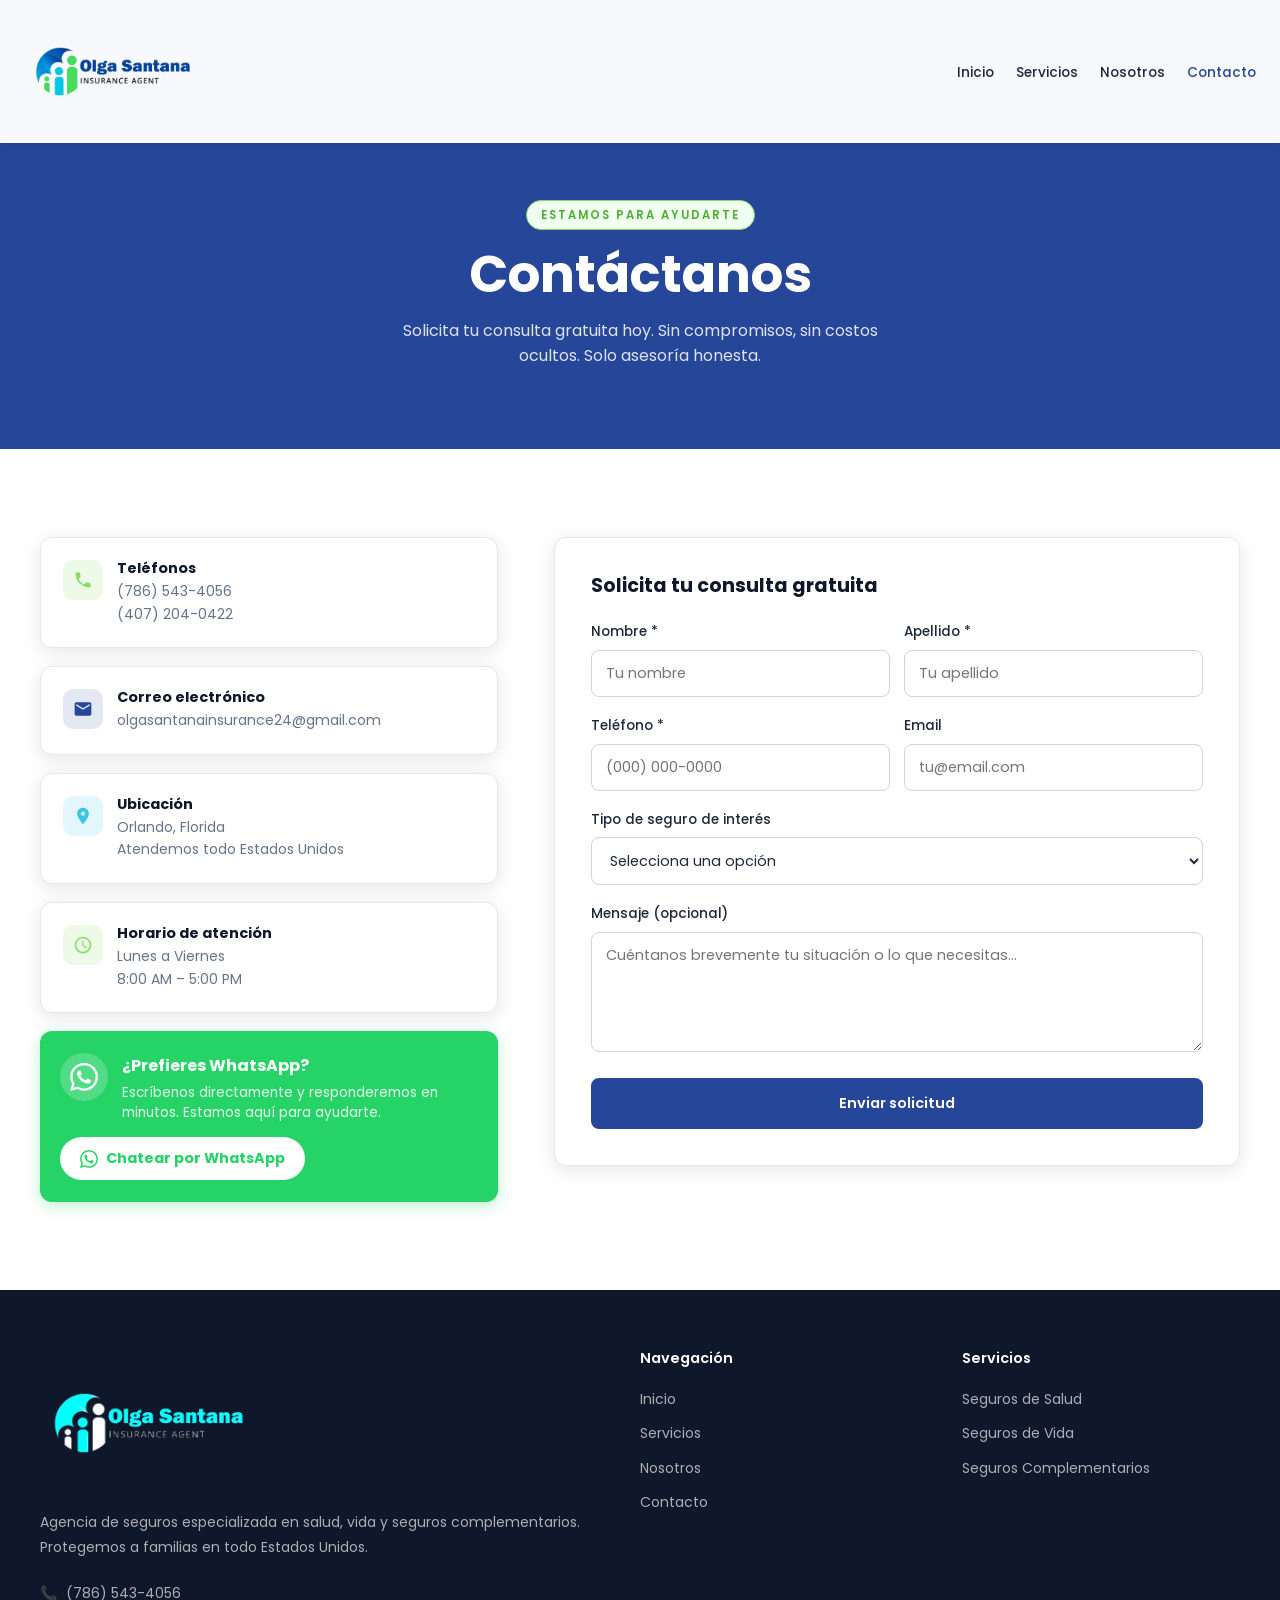
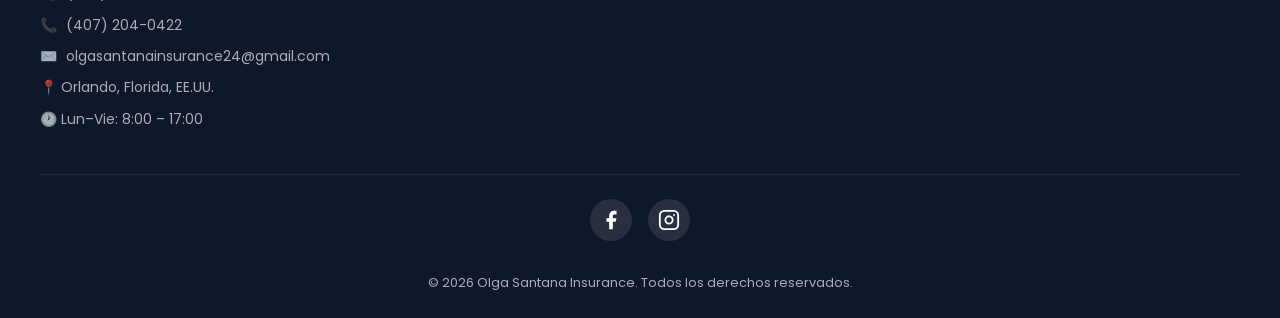
==== contacto.html @ 9a74dd75 "Webhook: URL produccion sin -test" ====
<!DOCTYPE html>
<html lang="es">
<head>
  <meta charset="UTF-8" />
  <meta name="viewport" content="width=device-width, initial-scale=1.0" />
  <title>Contacto – Olga Santana Insurance | Orlando, FL</title>
  <meta name="description" content="Contáctanos para una consulta gratuita. Seguros de salud, vida y complementarios en Orlando, FL. Llama al (786) 543-4056 o escríbenos." />
  <meta name="robots" content="index, follow" />
  <link rel="canonical" href="https://olgasantanainsurance.com/contacto.html" />
  <link rel="icon" type="image/x-icon" href="/favicon.ico" />
  <link rel="preconnect" href="https://fonts.googleapis.com" />
  <link rel="preconnect" href="https://fonts.gstatic.com" crossorigin />
  <link href="https://fonts.googleapis.com/css2?family=Poppins:wght@300;400;500;600;700;800&display=swap" rel="stylesheet" />
  <link rel="stylesheet" href="styles.css" />
</head>
<body>

  <header class="solid">
    <nav class="nav">
      <a href="index.html" class="nav-logo"><img src="logo.png" alt="Olga Santana Insurance" /></a>
      <ul class="nav-links" id="nav-links">
        <li><a href="index.html">Inicio</a></li>
        <li><a href="servicios.html">Servicios</a></li>
        <li><a href="nosotros.html">Nosotros</a></li>
        <li><a href="contacto.html" class="active nav-cta">Contacto</a></li>
      </ul>
      <button class="nav-toggle" onclick="document.getElementById('nav-links').classList.toggle('open')" aria-label="Menú">
        <span></span><span></span><span></span>
      </button>
    </nav>
  </header>

  <div class="page-hero">
    <span class="section-tag">Estamos para ayudarte</span>
    <h1>Contáctanos</h1>
    <p>Solicita tu consulta gratuita hoy. Sin compromisos, sin costos ocultos. Solo asesoría honesta.</p>
  </div>

  <section class="section">
    <div class="section-inner">
      <div class="contact-layout">

        <div class="contact-info">
          <div class="contact-card">
            <div class="contact-icon" style="background:rgba(136,219,101,0.15)"><svg viewBox="0 0 24 24" style="fill:#88DB65"><path d="M6.6 10.8c1.4 2.8 3.8 5.1 6.6 6.6l2.2-2.2c.3-.3.7-.4 1-.2 1.1.4 2.3.6 3.6.6.6 0 1 .4 1 1V20c0 .6-.4 1-1 1-9.4 0-17-7.6-17-17 0-.6.4-1 1-1h3.5c.6 0 1 .4 1 1 0 1.3.2 2.5.6 3.6.1.3 0 .7-.2 1L6.6 10.8z"/></svg></div>
            <div>
              <h4>Teléfonos</h4>
              <p><a href="tel:+17865434056">(786) 543-4056</a></p>
              <p><a href="tel:+14072040422">(407) 204-0422</a></p>
            </div>
          </div>
          <div class="contact-card">
            <div class="contact-icon" style="background:rgba(38,70,154,0.12)"><svg viewBox="0 0 24 24" style="fill:#26469A"><path d="M20 4H4c-1.1 0-2 .9-2 2v12c0 1.1.9 2 2 2h16c1.1 0 2-.9 2-2V6c0-1.1-.9-2-2-2zm0 4l-8 5-8-5V6l8 5 8-5v2z"/></svg></div>
            <div>
              <h4>Correo electrónico</h4>
              <p><a href="mailto:olgasantanainsurance24@gmail.com">olgasantanainsurance24@gmail.com</a></p>
            </div>
          </div>
          <div class="contact-card">
            <div class="contact-icon" style="background:rgba(57,198,226,0.15)"><svg viewBox="0 0 24 24" style="fill:#39C6E2"><path d="M12 2C8.13 2 5 5.13 5 9c0 5.25 7 13 7 13s7-7.75 7-13c0-3.87-3.13-7-7-7zm0 9.5c-1.38 0-2.5-1.12-2.5-2.5s1.12-2.5 2.5-2.5 2.5 1.12 2.5 2.5-1.12 2.5-2.5 2.5z"/></svg></div>
            <div>
              <h4>Ubicación</h4>
              <p>Orlando, Florida</p>
              <p>Atendemos todo Estados Unidos</p>
            </div>
          </div>
          <div class="contact-card">
            <div class="contact-icon" style="background:rgba(136,219,101,0.15)"><svg viewBox="0 0 24 24" style="fill:#88DB65"><path d="M11.99 2C6.47 2 2 6.48 2 12s4.47 10 9.99 10C17.52 22 22 17.52 22 12S17.52 2 11.99 2zM12 20c-4.42 0-8-3.58-8-8s3.58-8 8-8 8 3.58 8 8-3.58 8-8 8zm.5-13H11v6l5.25 3.15.75-1.23-4.5-2.67V7z"/></svg></div>
            <div>
              <h4>Horario de atención</h4>
              <p>Lunes a Viernes</p>
              <p>8:00 AM – 5:00 PM</p>
            </div>
          </div>

          <!-- WhatsApp -->
          <a href="https://wa.me/17865434056" target="_blank" rel="noopener" class="whatsapp-card">
            <div class="whatsapp-left">
              <div class="whatsapp-icon">
                <svg width="28" height="28" viewBox="0 0 24 24" fill="#fff"><path d="M17.472 14.382c-.297-.149-1.758-.867-2.03-.967-.273-.099-.471-.148-.67.15-.197.297-.767.966-.94 1.164-.173.199-.347.223-.644.075-.297-.15-1.255-.463-2.39-1.475-.883-.788-1.48-1.761-1.653-2.059-.173-.297-.018-.458.13-.606.134-.133.298-.347.446-.52.149-.174.198-.298.298-.497.099-.198.05-.371-.025-.52-.075-.149-.669-1.612-.916-2.207-.242-.579-.487-.5-.669-.51-.173-.008-.371-.01-.57-.01-.198 0-.52.074-.792.372-.272.297-1.04 1.016-1.04 2.479 0 1.462 1.065 2.875 1.213 3.074.149.198 2.096 3.2 5.077 4.487.709.306 1.262.489 1.694.625.712.227 1.36.195 1.871.118.571-.085 1.758-.719 2.006-1.413.248-.694.248-1.289.173-1.413-.074-.124-.272-.198-.57-.347m-5.421 7.403h-.004a9.87 9.87 0 01-5.031-1.378l-.361-.214-3.741.982.998-3.648-.235-.374a9.86 9.86 0 01-1.51-5.26c.001-5.45 4.436-9.884 9.888-9.884 2.64 0 5.122 1.03 6.988 2.898a9.825 9.825 0 012.893 6.994c-.003 5.45-4.437 9.884-9.885 9.884m8.413-18.297A11.815 11.815 0 0012.05 0C5.495 0 .16 5.335.157 11.892c0 2.096.547 4.142 1.588 5.945L.057 24l6.305-1.654a11.882 11.882 0 005.683 1.448h.005c6.554 0 11.89-5.335 11.893-11.893a11.821 11.821 0 00-3.48-8.413z"/></svg>
              </div>
              <div>
                <p class="wa-title">¿Prefieres WhatsApp?</p>
                <p class="wa-sub">Escríbenos directamente y responderemos en minutos. Estamos aquí para ayudarte.</p>
              </div>
            </div>
            <span class="wa-btn">
              <svg width="18" height="18" viewBox="0 0 24 24" fill="#25D366"><path d="M17.472 14.382c-.297-.149-1.758-.867-2.03-.967-.273-.099-.471-.148-.67.15-.197.297-.767.966-.94 1.164-.173.199-.347.223-.644.075-.297-.15-1.255-.463-2.39-1.475-.883-.788-1.48-1.761-1.653-2.059-.173-.297-.018-.458.13-.606.134-.133.298-.347.446-.52.149-.174.198-.298.298-.497.099-.198.05-.371-.025-.52-.075-.149-.669-1.612-.916-2.207-.242-.579-.487-.5-.669-.51-.173-.008-.371-.01-.57-.01-.198 0-.52.074-.792.372-.272.297-1.04 1.016-1.04 2.479 0 1.462 1.065 2.875 1.213 3.074.149.198 2.096 3.2 5.077 4.487.709.306 1.262.489 1.694.625.712.227 1.36.195 1.871.118.571-.085 1.758-.719 2.006-1.413.248-.694.248-1.289.173-1.413-.074-.124-.272-.198-.57-.347m-5.421 7.403h-.004a9.87 9.87 0 01-5.031-1.378l-.361-.214-3.741.982.998-3.648-.235-.374a9.86 9.86 0 01-1.51-5.26c.001-5.45 4.436-9.884 9.888-9.884 2.64 0 5.122 1.03 6.988 2.898a9.825 9.825 0 012.893 6.994c-.003 5.45-4.437 9.884-9.885 9.884m8.413-18.297A11.815 11.815 0 0012.05 0C5.495 0 .16 5.335.157 11.892c0 2.096.547 4.142 1.588 5.945L.057 24l6.305-1.654a11.882 11.882 0 005.683 1.448h.005c6.554 0 11.89-5.335 11.893-11.893a11.821 11.821 0 00-3.48-8.413z"/></svg>
              Chatear por WhatsApp
            </span>
          </a>
        </div>

        <div class="form-box">
          <h3>Solicita tu consulta gratuita</h3>
          <form id="contactForm" action="javascript:void(0);" onsubmit="return false;">
            <div class="form-row">
              <div class="form-group">
                <label class="form-label" for="nombre">Nombre *</label>
                <input class="form-input" type="text" id="nombre" name="nombre" placeholder="Tu nombre" required />
              </div>
              <div class="form-group">
                <label class="form-label" for="apellido">Apellido *</label>
                <input class="form-input" type="text" id="apellido" name="apellido" placeholder="Tu apellido" required />
              </div>
            </div>
            <div class="form-row">
              <div class="form-group">
                <label class="form-label" for="telefono">Teléfono *</label>
                <input class="form-input" type="tel" id="telefono" name="telefono" placeholder="(000) 000-0000" required />
              </div>
              <div class="form-group">
                <label class="form-label" for="email">Email</label>
                <input class="form-input" type="email" id="email" name="email" placeholder="tu@email.com" />
              </div>
            </div>
            <div class="form-group">
              <label class="form-label" for="servicio">Tipo de seguro de interés</label>
              <select class="form-select" id="servicio" name="servicio">
                <option value="">Selecciona una opción</option>
                <option value="salud">Seguro de Salud</option>
                <option value="vida">Seguro de Vida</option>
                <option value="complementario">Seguro Complementario</option>
                <option value="varios">Varios / No estoy seguro</option>
              </select>
            </div>
            <div class="form-group">
              <label class="form-label" for="mensaje">Mensaje (opcional)</label>
              <textarea class="form-textarea" id="mensaje" name="mensaje" placeholder="Cuéntanos brevemente tu situación o lo que necesitas..."></textarea>
            </div>
            <div id="formMsg" style="display:none;padding:12px 16px;border-radius:8px;font-size:.9rem;margin-bottom:12px;"></div>
            <button type="submit" id="submitBtn" class="btn" style="width:100%;justify-content:center;background:#26469A;color:#fff;border-color:#26469A;">Enviar solicitud</button>
          </form>
          <script>
            document.getElementById('contactForm').addEventListener('submit', async function(e) {
              e.preventDefault();
              const btn = document.getElementById('submitBtn');
              const msg = document.getElementById('formMsg');
              btn.textContent = 'Enviando...';
              btn.disabled = true;
              const data = {
                nombre: document.getElementById('nombre').value,
                apellido: document.getElementById('apellido').value,
                telefono: document.getElementById('telefono').value,
                email: document.getElementById('email').value,
                servicio: document.getElementById('servicio').value,
                mensaje: document.getElementById('mensaje').value,
                fecha: new Date().toISOString()
              };
              try {
                await fetch('https://os-seguros-n8n.4y6tlq.easypanel.host/webhook/95c3c3c8-38b7-49aa-8ad4-1170ef1f26fe', {
                  method: 'POST',
                  mode: 'no-cors',
                  headers: { 'Content-Type': 'application/json' },
                  body: JSON.stringify(data)
                });
                msg.style.display = 'block';
                msg.style.background = '#F0FFF4';
                msg.style.color = '#16A34A';
                msg.style.border = '1px solid #88DB65';
                msg.textContent = '✓ Mensaje enviado. Te contactaremos pronto.';
                this.reset();
              } catch(err) {
                msg.style.display = 'block';
                msg.style.background = '#FFF0F0';
                msg.style.color = '#DC2626';
                msg.style.border = '1px solid #FCA5A5';
                msg.textContent = 'Error al enviar. Llámanos al (786) 543-4056.';
              }
              btn.textContent = 'Enviar solicitud';
              btn.disabled = false;
            });
          </script>
        </div>

      </div>
    </div>
  </section>

  <footer>
    <div class="footer-inner">
      <div class="footer-grid">
        <div>
          <div class="footer-logo"><img src="logo.png" alt="Olga Santana Insurance" /></div>
          <p class="footer-desc">Agencia de seguros especializada en salud, vida y seguros complementarios. Protegemos a familias en todo Estados Unidos.</p>
          <ul class="footer-contact">
            <li>📞 <a href="tel:+17865434056">(786) 543-4056</a></li>
            <li>📞 <a href="tel:+14072040422">(407) 204-0422</a></li>
            <li>✉️ <a href="mailto:olgasantanainsurance24@gmail.com">olgasantanainsurance24@gmail.com</a></li>
            <li>📍 Orlando, Florida, EE.UU.</li>
            <li>🕐 Lun–Vie: 8:00 – 17:00</li>
          </ul>
        </div>
        <div class="footer-col"><h4>Navegación</h4><ul class="footer-links"><li><a href="index.html">Inicio</a></li><li><a href="servicios.html">Servicios</a></li><li><a href="nosotros.html">Nosotros</a></li><li><a href="contacto.html">Contacto</a></li></ul></div>
        <div class="footer-col"><h4>Servicios</h4><ul class="footer-links"><li><a href="servicios.html#salud">Seguros de Salud</a></li><li><a href="servicios.html#vida">Seguros de Vida</a></li><li><a href="servicios.html#complementarios">Seguros Complementarios</a></li></ul></div>
      </div>
      <div class="footer-social"><a href="https://www.facebook.com/OlgaSantanaSeguros" aria-label="Facebook" target="_blank" rel="noopener"><svg width="22" height="22" viewBox="0 0 24 24" fill="#fff"><path d="M18 2h-3a5 5 0 0 0-5 5v3H7v4h3v8h4v-8h3l1-4h-4V7a1 1 0 0 1 1-1h3z"/></svg></a><a href="https://www.instagram.com/olgasantanaseguros/" aria-label="Instagram" target="_blank" rel="noopener"><svg width="22" height="22" viewBox="0 0 24 24" fill="none" stroke="#fff" stroke-width="2" stroke-linecap="round" stroke-linejoin="round"><rect x="2" y="2" width="20" height="20" rx="5" ry="5"/><path d="M16 11.37A4 4 0 1 1 12.63 8 4 4 0 0 1 16 11.37z"/><line x1="17.5" y1="6.5" x2="17.51" y2="6.5"/></svg></a></div><div class="footer-bottom"><p>© 2026 Olga Santana Insurance. Todos los derechos reservados.</p></div>
    </div>
  </footer>

  <script>
    const header = document.querySelector('header');
    window.addEventListener('scroll', () => {
      header.classList.toggle('scrolled', window.scrollY > 60);
    });
  </script>
</body>
</html>
---- styles.css ----
/* === Olga Santana Insurance === */

:root {
  --blue: #26469A;
  --blue-dark: #26469A;
  --green: #88DB65;
  --green-dark: #6DC44C;
  --cyan: #39C6E2;
  --cyan-dark: #27A8C2;
  --dark: #0F172A;
  --gray: #64748B;
  --light: #F0F9FF;
  --white: #FFFFFF;
  --text: #1E293B;
  --font: 'Poppins', sans-serif;
  --shadow: 0 4px 20px rgba(0,0,0,.10);
  --shadow-md: 0 8px 32px rgba(0,0,0,.15);
  --radius: 12px;
  --tr: 0.3s ease;
}

*,*::before,*::after{box-sizing:border-box;margin:0;padding:0}
html{scroll-behavior:smooth}
body{font-family:var(--font);color:var(--text);line-height:1.6;background:#fff}
img{max-width:100%;height:auto;display:block}
a{text-decoration:none;color:inherit}
ul{list-style:none}
button{font-family:var(--font);cursor:pointer}
h1,h2,h3,h4{line-height:1.2;font-weight:700;color:var(--dark)}
h1{font-size:clamp(2rem,5vw,3.2rem)}
h2{font-size:clamp(1.6rem,3vw,2.4rem)}
h3{font-size:1.15rem}

/* Buttons */
.btn{display:inline-flex;align-items:center;gap:8px;padding:13px 26px;border-radius:8px;font-weight:600;font-size:.9rem;border:2px solid transparent;transition:all var(--tr);white-space:nowrap;cursor:pointer}
.btn-green{background:var(--green);color:#fff}
.btn-green:hover{background:var(--green-dark);transform:translateY(-2px);box-shadow:0 8px 20px rgba(136,219,101,.4)}
.btn-blue{background:var(--blue);color:#fff}
.btn-blue:hover{background:var(--blue-dark);transform:translateY(-2px);box-shadow:0 8px 20px rgba(38,70,154,.35)}
.btn-cyan{background:var(--cyan);color:#fff}
.btn-cyan:hover{background:var(--cyan-dark);transform:translateY(-2px)}
.btn-outline-white{background:transparent;color:#fff;border-color:rgba(255,255,255,.7)}
.btn-outline-white:hover{background:rgba(255,255,255,.15)}
.btn-outline-blue{background:transparent;color:var(--blue);border-color:var(--blue)}
.btn-outline-blue:hover{background:var(--blue);color:#fff}

/* Header */
header{position:fixed;top:0;left:0;right:0;z-index:999;background:transparent;transition:background .4s ease,box-shadow .4s ease}
header.scrolled{background:rgba(255,255,255,.97);backdrop-filter:blur(8px);box-shadow:0 1px 12px rgba(0,0,0,.08)}
header.solid{background:rgba(255,255,255,.97);box-shadow:0 1px 12px rgba(0,0,0,.08)}
header.solid .nav-links a,header.scrolled .nav-links a{color:var(--text) !important}
header.solid .nav-links a:hover,header.solid .nav-links a.active,header.scrolled .nav-links a:hover,header.scrolled .nav-links a.active{color:var(--blue) !important}
header.solid .nav-links a.nav-agenda,
header.scrolled .nav-links a.nav-agenda,
header .nav-links a.nav-agenda{background:var(--blue) !important;color:#fff !important;border-color:var(--blue) !important}
header.solid .nav-toggle span,header.scrolled .nav-toggle span{background:var(--text)}
.nav{display:flex;align-items:center;justify-content:space-between;max-width:1280px;margin:0 auto;padding:12px 24px;gap:16px}
.nav-logo{display:flex;align-items:center;gap:10px;flex-shrink:0}
.nav-logo img{height:auto;width:340px}
.nav-links{display:flex;gap:22px;align-items:center}
.nav-links a{font-weight:500;font-size:.85rem;color:#fff;transition:color var(--tr);white-space:nowrap}
.nav-links a:hover,.nav-links a.active{color:#22C55E}
header.scrolled .nav-links a{color:var(--text)}
header.scrolled .nav-links a:hover,header.scrolled .nav-links a.active{color:var(--blue)}
.nav-agenda{background:var(--blue);color:#fff !important;border:1.5px solid var(--blue);padding:9px 18px;border-radius:8px;font-weight:600;font-size:.85rem;transition:all var(--tr);white-space:nowrap}
.nav-agenda:hover{background:var(--blue-dark);color:#fff !important}
header.scrolled .nav-agenda{background:var(--blue);color:#fff;border-color:var(--blue)}
header.scrolled .nav-agenda:hover{background:var(--blue-dark)}
/* Logo más pequeño en páginas internas */
header.solid .nav-logo img{width:180px}
.nav-toggle{display:none;flex-direction:column;gap:5px;background:none;border:none;padding:4px}
.nav-toggle span{width:24px;height:2px;background:var(--text);border-radius:2px;display:block;transition:all var(--tr)}

/* Sections */
.section{padding:88px 24px}
.section-gray{background:#F8FAFC}
.section-inner{max-width:1200px;margin:0 auto}
.section-tag{display:inline-block;background:#F0FFF0;color:#4CAF30;font-weight:600;font-size:.72rem;text-transform:uppercase;letter-spacing:2px;padding:5px 14px;border-radius:50px;margin-bottom:14px;border:1px solid var(--green)}
.section-title{color:var(--dark);margin-bottom:14px}
.section-title.green{color:var(--green)}
.section-sub{font-size:1rem;color:var(--gray);margin-bottom:44px;max-width:560px;line-height:1.75}
.text-center{text-align:center}
.text-center .section-sub{margin-left:auto;margin-right:auto}

/* Service Cards */
.cards-grid{display:grid;grid-template-columns:repeat(3,1fr);gap:24px;margin-top:44px}
.card{background:#fff;border-radius:var(--radius);padding:32px 24px;box-shadow:var(--shadow);border:1px solid #E2E8F0;transition:all var(--tr)}
.card:hover{transform:translateY(-5px);box-shadow:var(--shadow-md)}
.card-icon{width:52px;height:52px;border-radius:12px;display:flex;align-items:center;justify-content:center;margin-bottom:18px}
.card-icon.green{background:var(--light)}
.card-icon svg{width:26px;height:26px;fill:var(--blue)}
.card h3{color:var(--dark);margin-bottom:10px}
.card p{font-size:.9rem;line-height:1.75;color:var(--gray)}
.card-link{display:inline-flex;align-items:center;gap:6px;color:var(--cyan-dark);font-weight:600;font-size:.875rem;margin-top:16px;transition:gap var(--tr)}
.card-link:hover{gap:10px}

/* Why us */
.features-grid{display:grid;grid-template-columns:repeat(2,1fr);gap:24px;margin-top:44px}
.feature{display:flex;gap:14px;align-items:flex-start;background:#fff;padding:24px;border-radius:var(--radius);box-shadow:var(--shadow);border:1px solid #E2E8F0}
.feature-icon{width:40px;height:40px;min-width:40px;background:var(--light);border-radius:10px;display:flex;align-items:center;justify-content:center}
.feature-icon svg{width:20px;height:20px;fill:var(--cyan-dark)}
.feature h4{color:var(--dark);margin-bottom:4px;font-size:.95rem}
.feature p{font-size:.875rem;color:var(--gray);line-height:1.6}

/* Stats */
.stats-row{display:flex;gap:48px;flex-wrap:wrap;margin-top:32px}
.stat{display:flex;flex-direction:column}
.stat-number{font-size:2.2rem;font-weight:800;color:#fff;line-height:1}
.stat-label{font-size:.8rem;color:rgba(255,255,255,.75);margin-top:4px}

/* CTA Banner */
.cta-banner{background:linear-gradient(135deg,var(--blue-dark) 0%,var(--blue) 100%);padding:80px 24px;text-align:center}
.cta-banner h2{color:#fff;margin-bottom:14px}
.cta-banner p{color:rgba(255,255,255,.85);font-size:1rem;max-width:520px;margin:0 auto 36px}
.cta-btns{display:flex;gap:14px;justify-content:center;flex-wrap:wrap}

/* Page Hero */
.page-hero{background:linear-gradient(135deg,var(--blue-dark) 0%,var(--blue) 100%);padding:200px 24px 80px;text-align:center}
.page-hero h1{color:#fff;margin-bottom:12px}
.page-hero p{color:rgba(255,255,255,.85);font-size:1rem;max-width:520px;margin:0 auto}

/* Service Detail */
.service-block{scroll-margin-top:120px;display:grid;grid-template-columns:1fr 1fr;gap:56px;align-items:center;margin-bottom:72px;padding-bottom:72px;border-bottom:1px solid #E2E8F0}
.service-block:last-child{border-bottom:none;margin-bottom:0;padding-bottom:0}
.service-block.reverse{direction:rtl}
.service-block.reverse>*{direction:ltr}
.service-visual{background:var(--light);border-radius:var(--radius);display:flex;align-items:center;justify-content:center;aspect-ratio:4/3}
.service-visual svg{width:72px;height:72px;fill:var(--green);opacity:.35}
.service-text h2{margin-bottom:14px;color:var(--dark)}
.service-text p{color:var(--gray);margin-bottom:22px;line-height:1.8;font-size:.95rem}
.check-list{display:flex;flex-direction:column;gap:10px;margin-bottom:26px}
.check-list li{display:flex;align-items:center;gap:10px;font-size:.9rem}
.check-list li::before{content:'✓';color:var(--green);font-weight:700;min-width:18px;font-size:1.1rem}

/* About */
.about-intro{display:grid;grid-template-columns:1fr 1fr;gap:56px;align-items:center}
.about-img{border-radius:var(--radius);overflow:hidden;box-shadow:var(--shadow-md)}
.about-img img{width:100%;height:auto;display:block;border-radius:var(--radius)}
.values-grid{display:grid;grid-template-columns:repeat(3,1fr);gap:22px;margin-top:44px}
.value-card{text-align:center;padding:36px 24px;background:#fff;border-radius:var(--radius);box-shadow:var(--shadow);border:1px solid #E2E8F0}
.value-icon{width:60px;height:60px;background:var(--light);border-radius:50%;display:flex;align-items:center;justify-content:center;margin:0 auto 18px}
.value-icon svg{width:28px;height:28px;fill:var(--blue)}
.value-card h3{color:var(--dark);margin-bottom:8px}
.value-card p{font-size:.875rem;color:var(--gray)}

/* Contact */
.contact-layout{display:grid;grid-template-columns:1fr 1.5fr;gap:56px;align-items:flex-start}
.contact-info{display:flex;flex-direction:column;gap:18px}
.contact-card{background:#fff;border-radius:var(--radius);padding:22px;box-shadow:var(--shadow);display:flex;gap:14px;align-items:flex-start;border:1px solid #E2E8F0}
.contact-icon{width:40px;height:40px;min-width:40px;background:var(--light);border-radius:10px;display:flex;align-items:center;justify-content:center}
.contact-icon svg{width:20px;height:20px;fill:var(--blue)}
.contact-card h4{color:var(--dark);margin-bottom:3px;font-size:.9rem}
.contact-card p,.contact-card a{color:var(--gray);font-size:.875rem;line-height:1.6}
.contact-card a:hover{color:var(--blue)}
.form-box{background:#fff;border-radius:var(--radius);padding:36px;box-shadow:var(--shadow);border:1px solid #E2E8F0}
.form-box h3{color:var(--dark);margin-bottom:24px;font-size:1.2rem}
.form-group{margin-bottom:18px}
.form-label{display:block;font-weight:500;font-size:.85rem;margin-bottom:7px;color:var(--text)}
.form-input,.form-select,.form-textarea{width:100%;padding:12px 14px;border:1.5px solid #CBD5E1;border-radius:8px;font-family:var(--font);font-size:.9rem;color:var(--text);transition:border-color var(--tr);background:#fff}
.form-input:focus,.form-select:focus,.form-textarea:focus{outline:none;border-color:var(--blue)}
.form-textarea{resize:vertical;min-height:120px}
.form-row{display:grid;grid-template-columns:1fr 1fr;gap:14px}

/* Footer */
footer{background:var(--dark);color:rgba(255,255,255,.65);padding:60px 24px 24px}
.footer-inner{max-width:1200px;margin:0 auto}
.footer-grid{display:grid;grid-template-columns:2fr 1fr 1fr;gap:44px;margin-bottom:44px}
.footer-logo{margin-bottom:14px}
.footer-logo img{height:auto;width:220px;filter:brightness(10)}
.footer-desc{font-size:.875rem;line-height:1.8;margin-bottom:22px}
.footer-contact{display:flex;flex-direction:column;gap:9px}
.footer-contact li{display:flex;align-items:center;gap:9px;font-size:.875rem}
.footer-contact a{color:rgba(255,255,255,.65);transition:color var(--tr)}
.footer-contact a:hover,.footer-links a:hover{color:var(--green-light)}
.footer-col h4{color:#fff;font-size:.9rem;margin-bottom:18px;font-weight:600}
.footer-links{display:flex;flex-direction:column;gap:9px}
.footer-links a{color:rgba(255,255,255,.65);font-size:.875rem;transition:color var(--tr)}
/* WhatsApp card */
.whatsapp-card{display:flex;flex-direction:column;gap:14px;background:#25D366;border-radius:var(--radius);padding:22px 20px;text-decoration:none;transition:all var(--tr);box-shadow:0 4px 16px rgba(37,211,102,0.3)}
.whatsapp-card:hover{background:#1ebe5a;transform:translateY(-3px)}
.whatsapp-left{display:flex;gap:14px;align-items:flex-start}
.whatsapp-icon{width:48px;height:48px;min-width:48px;background:rgba(255,255,255,0.2);border-radius:50%;display:flex;align-items:center;justify-content:center}
.wa-title{color:#fff;font-weight:700;font-size:1rem;margin-bottom:4px}
.wa-sub{color:rgba(255,255,255,0.9);font-size:.85rem;line-height:1.5}
.wa-btn{display:inline-flex;align-items:center;gap:8px;background:#fff;color:#25D366;font-weight:700;font-size:.9rem;padding:10px 20px;border-radius:50px;width:fit-content}

.footer-social{display:flex;gap:16px;justify-content:center;padding:24px 0 16px;border-top:1px solid rgba(255,255,255,.08)}
.footer-social a{display:flex;align-items:center;justify-content:center;width:42px;height:42px;border-radius:50%;background:rgba(255,255,255,.1);transition:background .3s ease}
.footer-social a:hover{background:#26469A}
.footer-bottom{padding-top:16px;text-align:center;font-size:.8rem}

/* Responsive */
@media(max-width:1024px){
  .cards-grid{grid-template-columns:1fr 1fr}
  .service-block{grid-template-columns:1fr;gap:28px}
  .service-block.reverse{direction:ltr}
  .values-grid{grid-template-columns:1fr 1fr}
  .contact-layout{grid-template-columns:1fr;gap:36px}
  .footer-grid{grid-template-columns:1fr 1fr;gap:28px}
  .about-intro{grid-template-columns:1fr;gap:36px}
}
@media(max-width:768px){
  .nav-links,.nav-agenda{display:none}
  .nav-toggle{display:flex}
  .nav-links.open{display:flex;flex-direction:column;gap:14px;position:absolute;top:100%;left:0;right:0;background:#fff;padding:24px;box-shadow:var(--shadow-md)}
  .nav-links.open .nav-agenda{display:inline-flex}
  .section{padding:60px 24px}
  .cards-grid,.features-grid,.values-grid{grid-template-columns:1fr}
  .form-row{grid-template-columns:1fr}
  .footer-grid{grid-template-columns:1fr}
  .cta-btns{flex-direction:column;align-items:center}
  .stats-row{gap:28px}
}
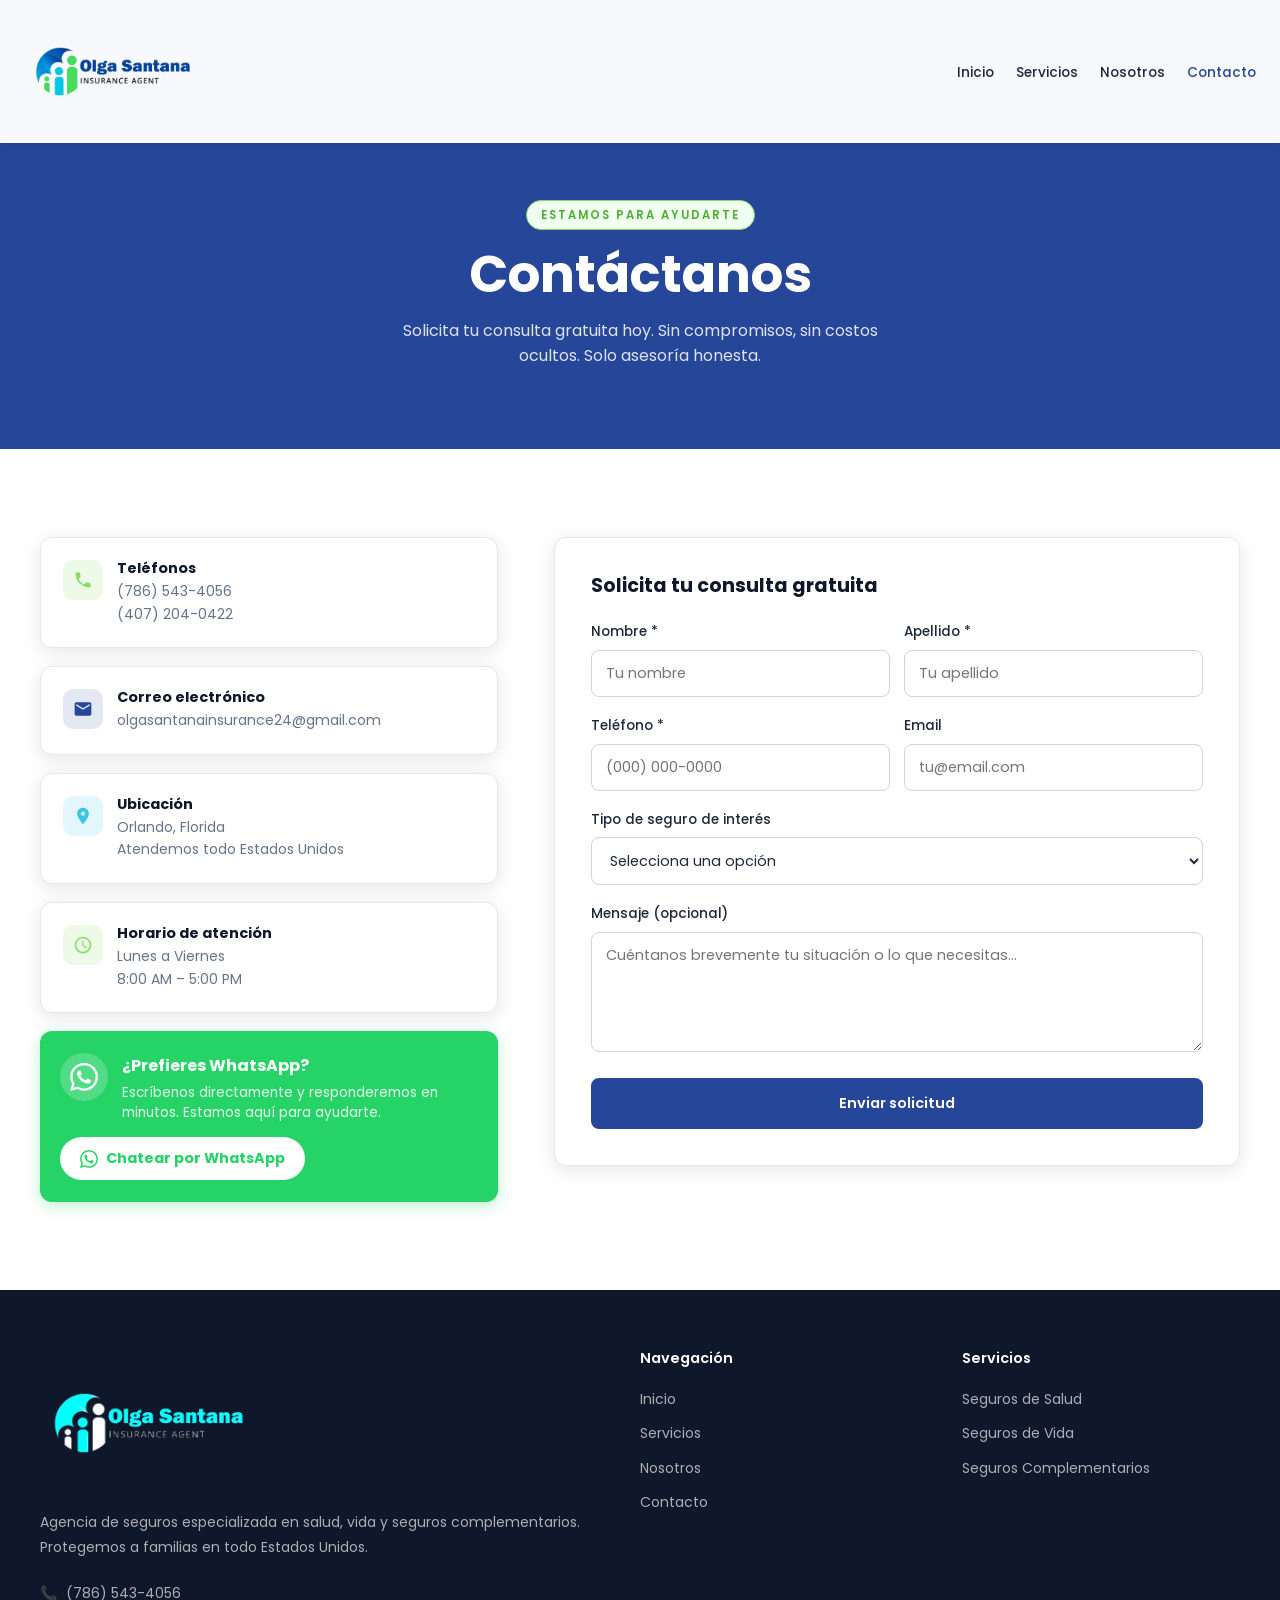
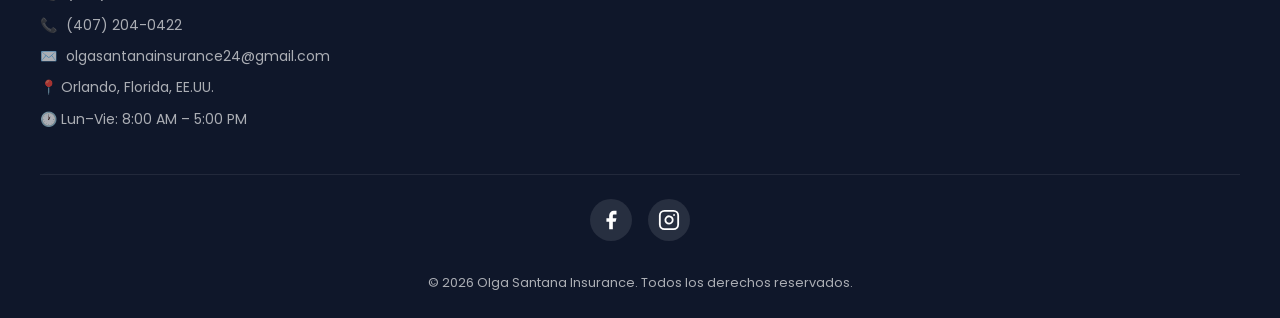
==== commit 76195a85: "Horario: cambiar 17:00 a 5:00 PM en todas las paginas" ====
--- a/contacto.html
+++ b/contacto.html
@@ -139,18 +139,17 @@
               btn.textContent = 'Enviando...';
               btn.disabled = true;
               const data = {
-                nombre: document.getElementById('nombre').value,
+                name: document.getElementById('nombre').value,
                 apellido: document.getElementById('apellido').value,
-                telefono: document.getElementById('telefono').value,
+                phone: document.getElementById('telefono').value,
                 email: document.getElementById('email').value,
-                servicio: document.getElementById('servicio').value,
-                mensaje: document.getElementById('mensaje').value,
+                seguro: document.getElementById('servicio').value,
+                message: document.getElementById('mensaje').value,
                 fecha: new Date().toISOString()
               };
               try {
                 await fetch('https://os-seguros-n8n.4y6tlq.easypanel.host/webhook/95c3c3c8-38b7-49aa-8ad4-1170ef1f26fe', {
                   method: 'POST',
-                  mode: 'no-cors',
                   headers: { 'Content-Type': 'application/json' },
                   body: JSON.stringify(data)
                 });
@@ -188,7 +187,7 @@
             <li>📞 <a href="tel:+14072040422">(407) 204-0422</a></li>
             <li>✉️ <a href="mailto:olgasantanainsurance24@gmail.com">olgasantanainsurance24@gmail.com</a></li>
             <li>📍 Orlando, Florida, EE.UU.</li>
-            <li>🕐 Lun–Vie: 8:00 – 17:00</li>
+            <li>🕐 Lun–Vie: 8:00 AM – 5:00 PM</li>
           </ul>
         </div>
         <div class="footer-col"><h4>Navegación</h4><ul class="footer-links"><li><a href="index.html">Inicio</a></li><li><a href="servicios.html">Servicios</a></li><li><a href="nosotros.html">Nosotros</a></li><li><a href="contacto.html">Contacto</a></li></ul></div>
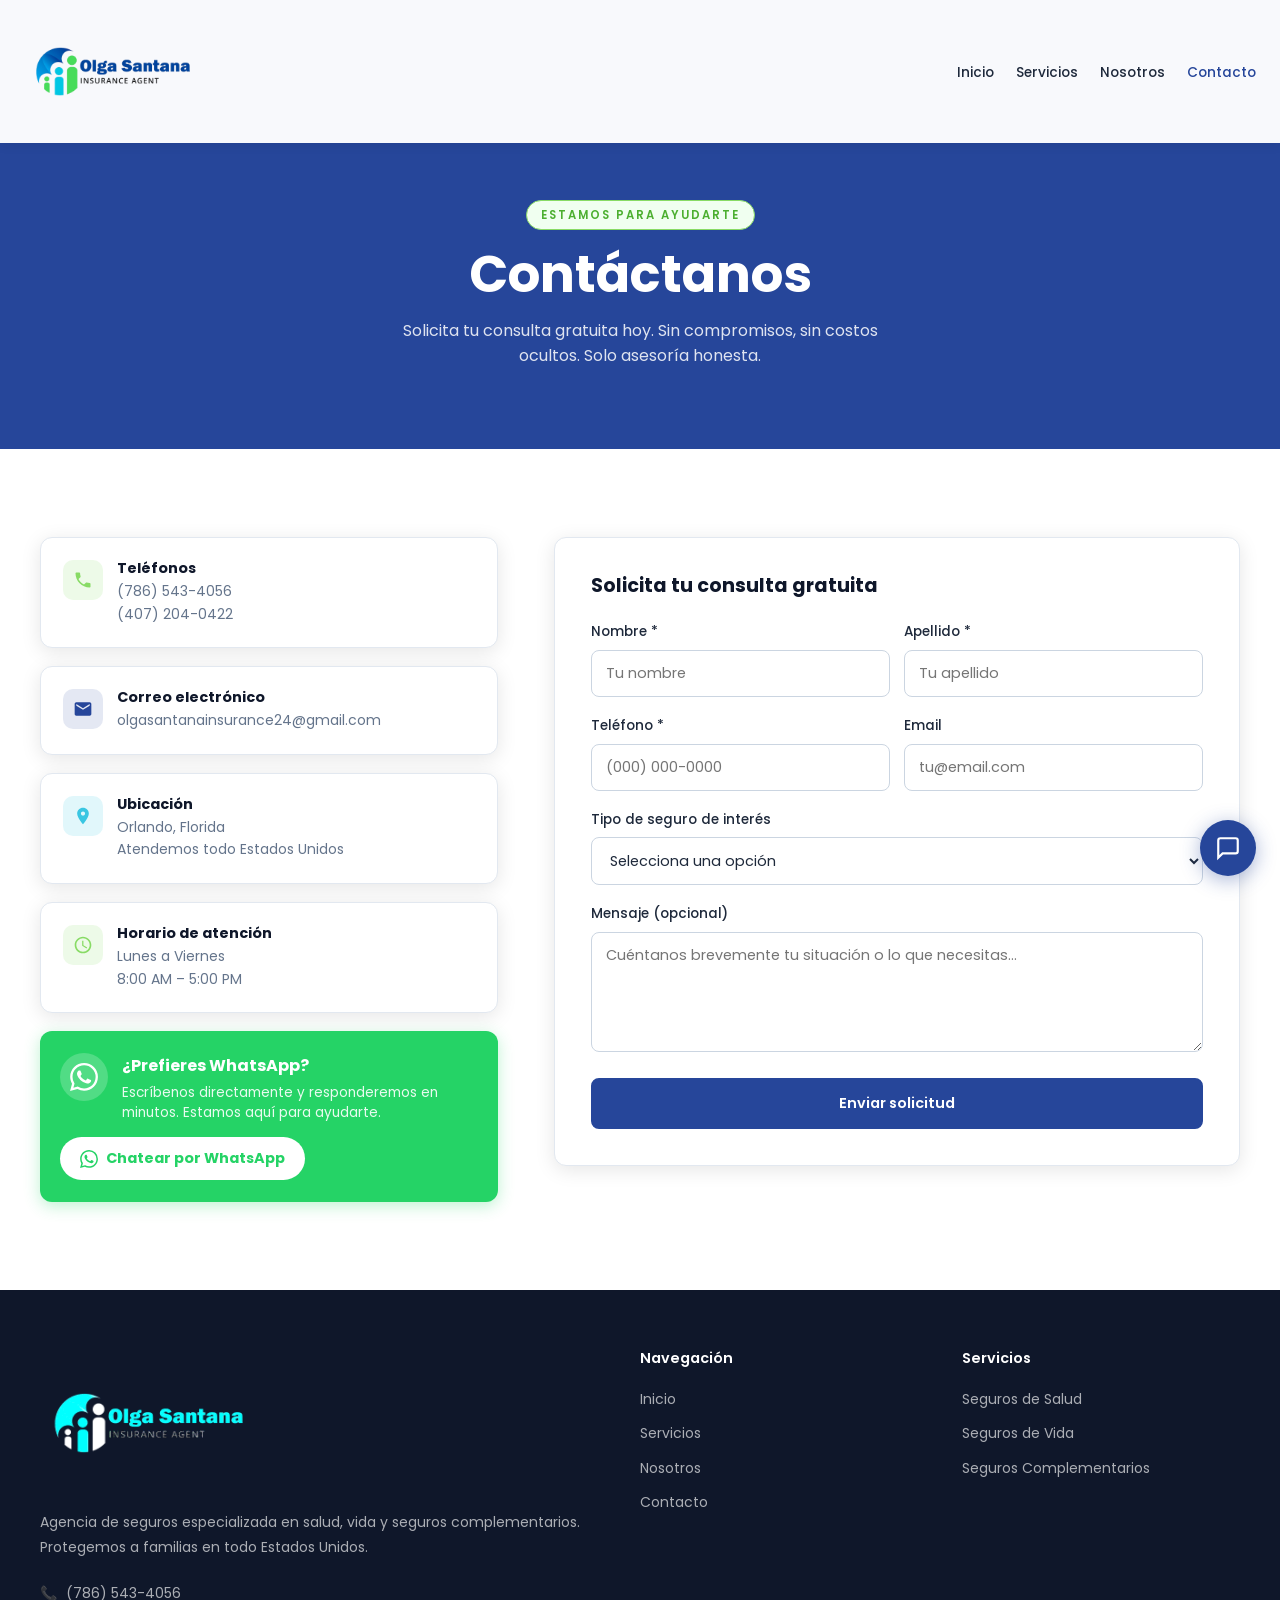
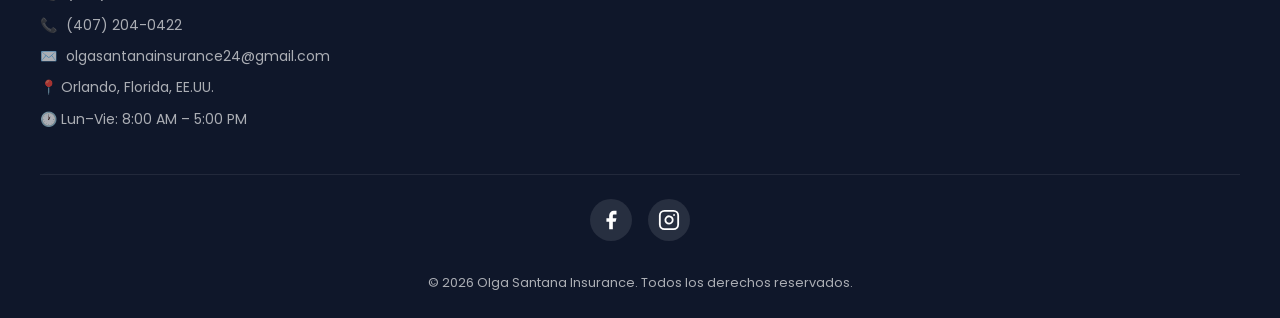
==== commit cbbf6c69: "Chatbot IA: widget en todas las paginas, pendiente URL webhook" ====
--- a/contacto.html
+++ b/contacto.html
@@ -203,5 +203,30 @@
       header.classList.toggle('scrolled', window.scrollY > 60);
     });
   </script>
+
+  <!-- Chat Widget IA -->
+  <button class="chat-btn" onclick="document.getElementById('chatWindow').classList.toggle('open')" aria-label="Chat IA">
+    <svg viewBox="0 0 24 24" fill="none" stroke="currentColor" stroke-width="2"><path d="M21 15a2 2 0 0 1-2 2H7l-4 4V5a2 2 0 0 1 2-2h14a2 2 0 0 1 2 2z"/></svg>
+  </button>
+  <div class="chat-window" id="chatWindow">
+    <div class="chat-header">
+      <div class="chat-header-avatar">OS</div>
+      <div class="chat-header-info">
+        <div class="chat-header-name">Asistente Olga Santana</div>
+        <div class="chat-header-status">● IA disponible 24/7</div>
+      </div>
+      <button class="chat-close" onclick="document.getElementById('chatWindow').classList.remove('open')" aria-label="Cerrar">✕</button>
+    </div>
+    <div class="chat-messages" id="chatMessages">
+      <div class="chat-msg bot">¡Hola! Soy el asistente de Olga Santana Insurance. ¿En qué puedo ayudarte? 😊</div>
+    </div>
+    <div class="chat-input-area">
+      <input class="chat-input" id="chatInput" type="text" placeholder="Escribe tu pregunta..." />
+      <button class="chat-send" id="chatSend" aria-label="Enviar"><svg viewBox="0 0 24 24"><path d="M2 21l21-9L2 3v7l15 2-15 2z"/></svg></button>
+    </div>
+  </div>
+  <script>
+    (function(){const WEBHOOK="CHAT_WEBHOOK_URL";const input=document.getElementById("chatInput");const send=document.getElementById("chatSend");const msgs=document.getElementById("chatMessages");function addMsg(t,tp){const d=document.createElement("div");d.className="chat-msg "+tp;d.textContent=t;msgs.appendChild(d);msgs.scrollTop=msgs.scrollHeight;}function showTyping(){const t=document.createElement("div");t.className="chat-typing";t.id="typing";t.innerHTML="<span></span><span></span><span></span>";msgs.appendChild(t);msgs.scrollTop=msgs.scrollHeight;return t;}async function sendMsg(){const text=input.value.trim();if(!text)return;addMsg(text,"user");input.value="";send.disabled=true;const typing=showTyping();try{const res=await fetch(WEBHOOK,{method:"POST",headers:{"Content-Type":"application/json"},body:JSON.stringify({message:text})});const data=await res.json();typing.remove();addMsg(data.response||data.output||data.text||"Gracias por tu mensaje.","bot");}catch(e){typing.remove();addMsg("Error. Llámanos al (786) 543-4056.","bot");}send.disabled=false;input.focus();}send.addEventListener("click",sendMsg);input.addEventListener("keydown",function(e){if(e.key==="Enter")sendMsg();});})();
+  </script>
 </body>
 </html>
--- a/styles.css
+++ b/styles.css
@@ -211,3 +211,33 @@
   .cta-btns{flex-direction:column;align-items:center}
   .stats-row{gap:28px}
 }
+
+/* ===== Chat Widget ===== */
+.chat-btn{position:fixed;bottom:24px;right:24px;width:56px;height:56px;border-radius:50%;background:#26469A;color:#fff;border:none;cursor:pointer;display:flex;align-items:center;justify-content:center;box-shadow:0 4px 20px rgba(38,70,154,0.4);z-index:9999;transition:all .3s ease}
+.chat-btn:hover{background:#1d3a84;transform:scale(1.08)}
+.chat-btn svg{width:26px;height:26px}
+.chat-window{position:fixed;bottom:90px;right:24px;width:360px;max-height:520px;background:#fff;border-radius:16px;box-shadow:0 8px 40px rgba(0,0,0,.18);z-index:9998;display:none;flex-direction:column;overflow:hidden;border:1px solid #E2E8F0}
+.chat-window.open{display:flex}
+.chat-header{background:#26469A;color:#fff;padding:16px 18px;display:flex;align-items:center;gap:12px;flex-shrink:0}
+.chat-header-avatar{width:38px;height:38px;border-radius:50%;background:#88DB65;display:flex;align-items:center;justify-content:center;font-weight:700;font-size:1rem;flex-shrink:0}
+.chat-header-info{flex:1}
+.chat-header-name{font-weight:600;font-size:.95rem}
+.chat-header-status{font-size:.75rem;opacity:.85}
+.chat-close{background:none;border:none;color:#fff;cursor:pointer;padding:4px;opacity:.8}
+.chat-close:hover{opacity:1}
+.chat-messages{flex:1;overflow-y:auto;padding:16px;display:flex;flex-direction:column;gap:12px;min-height:200px}
+.chat-msg{max-width:82%;padding:10px 14px;border-radius:14px;font-size:.875rem;line-height:1.5}
+.chat-msg.bot{background:#F1F5F9;color:#1E293B;align-self:flex-start;border-bottom-left-radius:4px}
+.chat-msg.user{background:#26469A;color:#fff;align-self:flex-end;border-bottom-right-radius:4px}
+.chat-typing{display:flex;gap:4px;align-items:center;padding:10px 14px;background:#F1F5F9;border-radius:14px;border-bottom-left-radius:4px;align-self:flex-start}
+.chat-typing span{width:7px;height:7px;background:#94A3B8;border-radius:50%;animation:bounce .9s infinite}
+.chat-typing span:nth-child(2){animation-delay:.2s}
+.chat-typing span:nth-child(3){animation-delay:.4s}
+@keyframes bounce{0%,60%,100%{transform:translateY(0)}30%{transform:translateY(-6px)}}
+.chat-input-area{padding:12px;border-top:1px solid #E2E8F0;display:flex;gap:8px;flex-shrink:0}
+.chat-input{flex:1;border:1.5px solid #E2E8F0;border-radius:50px;padding:9px 16px;font-family:'Poppins',sans-serif;font-size:.875rem;outline:none;transition:border-color .3s}
+.chat-input:focus{border-color:#26469A}
+.chat-send{width:38px;height:38px;border-radius:50%;background:#26469A;border:none;cursor:pointer;display:flex;align-items:center;justify-content:center;transition:background .3s;flex-shrink:0}
+.chat-send:hover{background:#1d3a84}
+.chat-send svg{width:16px;height:16px;fill:#fff}
+@media(max-width:480px){.chat-window{width:calc(100vw - 32px);right:16px;bottom:80px}}
